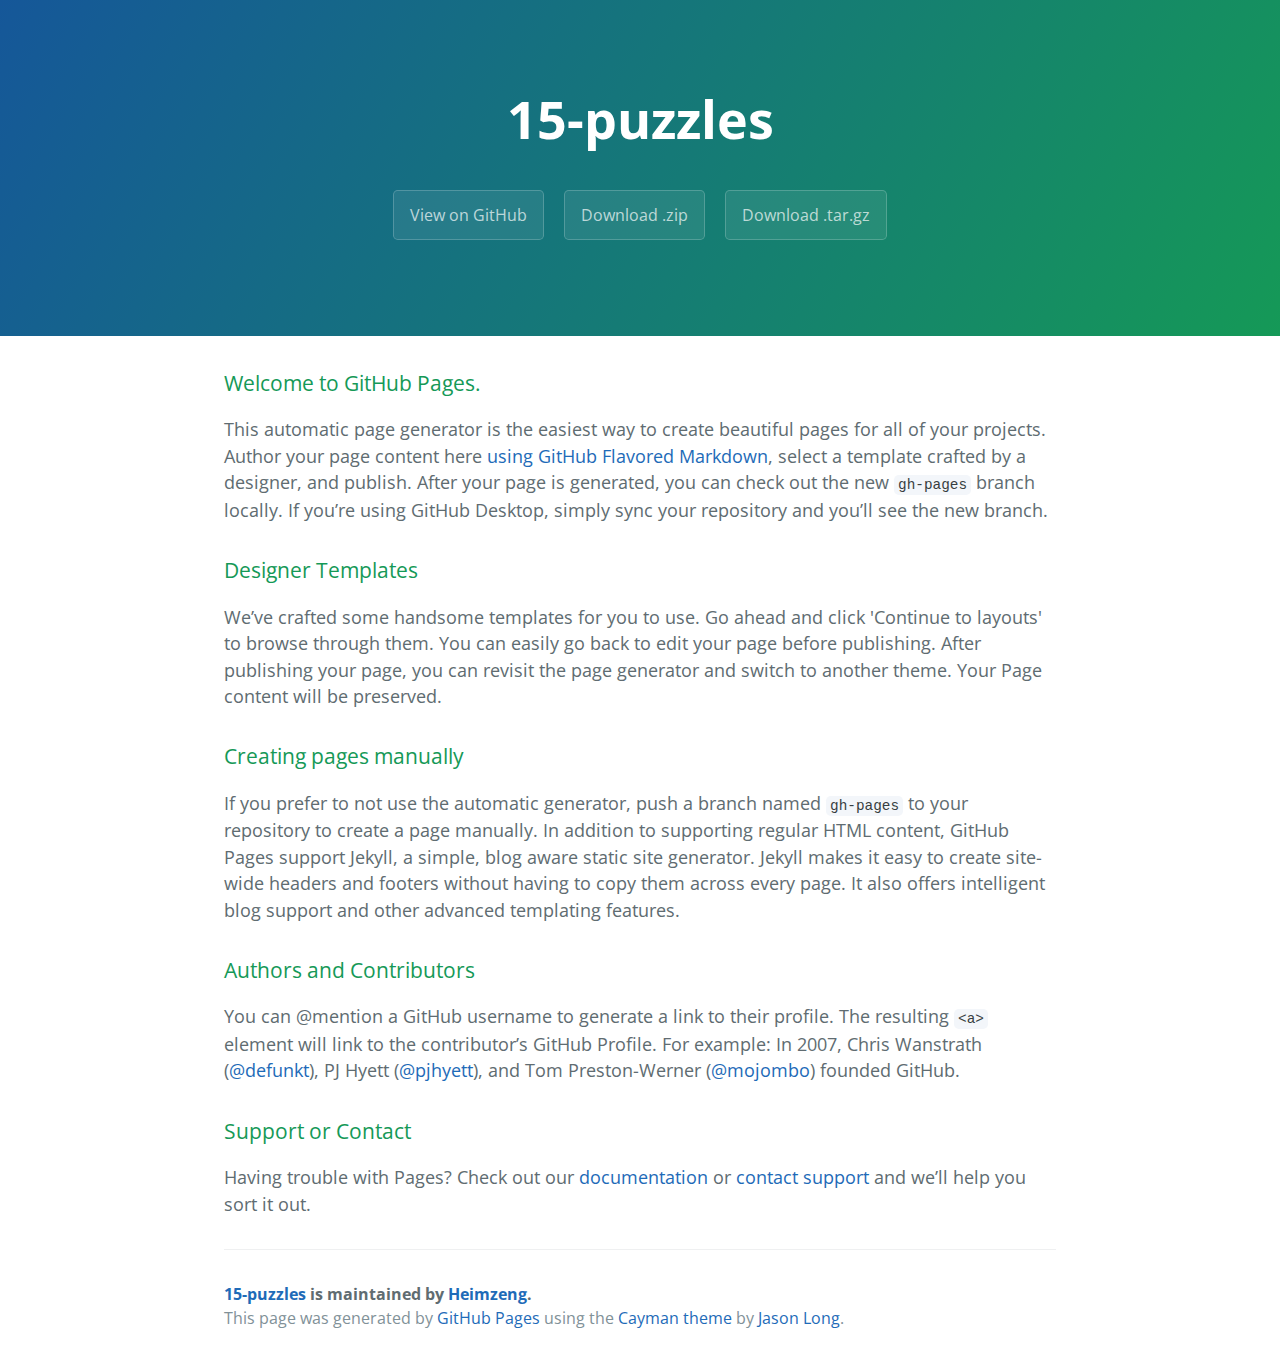
==== index.html @ 66004b5a "Create gh-pages branch via GitHub" ====
<!DOCTYPE html>
<html lang="en-us">
  <head>
    <meta charset="UTF-8">
    <title>15-puzzles by Heimzeng</title>
    <meta name="viewport" content="width=device-width, initial-scale=1">
    <link rel="stylesheet" type="text/css" href="stylesheets/normalize.css" media="screen">
    <link href='https://fonts.googleapis.com/css?family=Open+Sans:400,700' rel='stylesheet' type='text/css'>
    <link rel="stylesheet" type="text/css" href="stylesheets/stylesheet.css" media="screen">
    <link rel="stylesheet" type="text/css" href="stylesheets/github-light.css" media="screen">
  </head>
  <body>
    <section class="page-header">
      <h1 class="project-name">15-puzzles</h1>
      <h2 class="project-tagline"></h2>
      <a href="https://github.com/Heimzeng/15-puzzles" class="btn">View on GitHub</a>
      <a href="https://github.com/Heimzeng/15-puzzles/zipball/master" class="btn">Download .zip</a>
      <a href="https://github.com/Heimzeng/15-puzzles/tarball/master" class="btn">Download .tar.gz</a>
    </section>

    <section class="main-content">
      <h3>
<a id="welcome-to-github-pages" class="anchor" href="#welcome-to-github-pages" aria-hidden="true"><span aria-hidden="true" class="octicon octicon-link"></span></a>Welcome to GitHub Pages.</h3>

<p>This automatic page generator is the easiest way to create beautiful pages for all of your projects. Author your page content here <a href="https://guides.github.com/features/mastering-markdown/">using GitHub Flavored Markdown</a>, select a template crafted by a designer, and publish. After your page is generated, you can check out the new <code>gh-pages</code> branch locally. If you’re using GitHub Desktop, simply sync your repository and you’ll see the new branch.</p>

<h3>
<a id="designer-templates" class="anchor" href="#designer-templates" aria-hidden="true"><span aria-hidden="true" class="octicon octicon-link"></span></a>Designer Templates</h3>

<p>We’ve crafted some handsome templates for you to use. Go ahead and click 'Continue to layouts' to browse through them. You can easily go back to edit your page before publishing. After publishing your page, you can revisit the page generator and switch to another theme. Your Page content will be preserved.</p>

<h3>
<a id="creating-pages-manually" class="anchor" href="#creating-pages-manually" aria-hidden="true"><span aria-hidden="true" class="octicon octicon-link"></span></a>Creating pages manually</h3>

<p>If you prefer to not use the automatic generator, push a branch named <code>gh-pages</code> to your repository to create a page manually. In addition to supporting regular HTML content, GitHub Pages support Jekyll, a simple, blog aware static site generator. Jekyll makes it easy to create site-wide headers and footers without having to copy them across every page. It also offers intelligent blog support and other advanced templating features.</p>

<h3>
<a id="authors-and-contributors" class="anchor" href="#authors-and-contributors" aria-hidden="true"><span aria-hidden="true" class="octicon octicon-link"></span></a>Authors and Contributors</h3>

<p>You can @mention a GitHub username to generate a link to their profile. The resulting <code>&lt;a&gt;</code> element will link to the contributor’s GitHub Profile. For example: In 2007, Chris Wanstrath (<a href="https://github.com/defunkt" class="user-mention">@defunkt</a>), PJ Hyett (<a href="https://github.com/pjhyett" class="user-mention">@pjhyett</a>), and Tom Preston-Werner (<a href="https://github.com/mojombo" class="user-mention">@mojombo</a>) founded GitHub.</p>

<h3>
<a id="support-or-contact" class="anchor" href="#support-or-contact" aria-hidden="true"><span aria-hidden="true" class="octicon octicon-link"></span></a>Support or Contact</h3>

<p>Having trouble with Pages? Check out our <a href="https://help.github.com/pages">documentation</a> or <a href="https://github.com/contact">contact support</a> and we’ll help you sort it out.</p>

      <footer class="site-footer">
        <span class="site-footer-owner"><a href="https://github.com/Heimzeng/15-puzzles">15-puzzles</a> is maintained by <a href="https://github.com/Heimzeng">Heimzeng</a>.</span>

        <span class="site-footer-credits">This page was generated by <a href="https://pages.github.com">GitHub Pages</a> using the <a href="https://github.com/jasonlong/cayman-theme">Cayman theme</a> by <a href="https://twitter.com/jasonlong">Jason Long</a>.</span>
      </footer>

    </section>

  
  </body>
</html>
---- stylesheets/stylesheet.css ----
* {
  box-sizing: border-box; }

body {
  padding: 0;
  margin: 0;
  font-family: "Open Sans", "Helvetica Neue", Helvetica, Arial, sans-serif;
  font-size: 16px;
  line-height: 1.5;
  color: #606c71; }

a {
  color: #1e6bb8;
  text-decoration: none; }
  a:hover {
    text-decoration: underline; }

.btn {
  display: inline-block;
  margin-bottom: 1rem;
  color: rgba(255, 255, 255, 0.7);
  background-color: rgba(255, 255, 255, 0.08);
  border-color: rgba(255, 255, 255, 0.2);
  border-style: solid;
  border-width: 1px;
  border-radius: 0.3rem;
  transition: color 0.2s, background-color 0.2s, border-color 0.2s; }
  .btn + .btn {
    margin-left: 1rem; }

.btn:hover {
  color: rgba(255, 255, 255, 0.8);
  text-decoration: none;
  background-color: rgba(255, 255, 255, 0.2);
  border-color: rgba(255, 255, 255, 0.3); }

@media screen and (min-width: 64em) {
  .btn {
    padding: 0.75rem 1rem; } }

@media screen and (min-width: 42em) and (max-width: 64em) {
  .btn {
    padding: 0.6rem 0.9rem;
    font-size: 0.9rem; } }

@media screen and (max-width: 42em) {
  .btn {
    display: block;
    width: 100%;
    padding: 0.75rem;
    font-size: 0.9rem; }
    .btn + .btn {
      margin-top: 1rem;
      margin-left: 0; } }

.page-header {
  color: #fff;
  text-align: center;
  background-color: #159957;
  background-image: linear-gradient(120deg, #155799, #159957); }

@media screen and (min-width: 64em) {
  .page-header {
    padding: 5rem 6rem; } }

@media screen and (min-width: 42em) and (max-width: 64em) {
  .page-header {
    padding: 3rem 4rem; } }

@media screen and (max-width: 42em) {
  .page-header {
    padding: 2rem 1rem; } }

.project-name {
  margin-top: 0;
  margin-bottom: 0.1rem; }

@media screen and (min-width: 64em) {
  .project-name {
    font-size: 3.25rem; } }

@media screen and (min-width: 42em) and (max-width: 64em) {
  .project-name {
    font-size: 2.25rem; } }

@media screen and (max-width: 42em) {
  .project-name {
    font-size: 1.75rem; } }

.project-tagline {
  margin-bottom: 2rem;
  font-weight: normal;
  opacity: 0.7; }

@media screen and (min-width: 64em) {
  .project-tagline {
    font-size: 1.25rem; } }

@media screen and (min-width: 42em) and (max-width: 64em) {
  .project-tagline {
    font-size: 1.15rem; } }

@media screen and (max-width: 42em) {
  .project-tagline {
    font-size: 1rem; } }

.main-content :first-child {
  margin-top: 0; }
.main-content img {
  max-width: 100%; }
.main-content h1, .main-content h2, .main-content h3, .main-content h4, .main-content h5, .main-content h6 {
  margin-top: 2rem;
  margin-bottom: 1rem;
  font-weight: normal;
  color: #159957; }
.main-content p {
  margin-bottom: 1em; }
.main-content code {
  padding: 2px 4px;
  font-family: Consolas, "Liberation Mono", Menlo, Courier, monospace;
  font-size: 0.9rem;
  color: #383e41;
  background-color: #f3f6fa;
  border-radius: 0.3rem; }
.main-content pre {
  padding: 0.8rem;
  margin-top: 0;
  margin-bottom: 1rem;
  font: 1rem Consolas, "Liberation Mono", Menlo, Courier, monospace;
  color: #567482;
  word-wrap: normal;
  background-color: #f3f6fa;
  border: solid 1px #dce6f0;
  border-radius: 0.3rem; }
  .main-content pre > code {
    padding: 0;
    margin: 0;
    font-size: 0.9rem;
    color: #567482;
    word-break: normal;
    white-space: pre;
    background: transparent;
    border: 0; }
.main-content .highlight {
  margin-bottom: 1rem; }
  .main-content .highlight pre {
    margin-bottom: 0;
    word-break: normal; }
.main-content .highlight pre, .main-content pre {
  padding: 0.8rem;
  overflow: auto;
  font-size: 0.9rem;
  line-height: 1.45;
  border-radius: 0.3rem; }
.main-content pre code, .main-content pre tt {
  display: inline;
  max-width: initial;
  padding: 0;
  margin: 0;
  overflow: initial;
  line-height: inherit;
  word-wrap: normal;
  background-color: transparent;
  border: 0; }
  .main-content pre code:before, .main-content pre code:after, .main-content pre tt:before, .main-content pre tt:after {
    content: normal; }
.main-content ul, .main-content ol {
  margin-top: 0; }
.main-content blockquote {
  padding: 0 1rem;
  margin-left: 0;
  color: #819198;
  border-left: 0.3rem solid #dce6f0; }
  .main-content blockquote > :first-child {
    margin-top: 0; }
  .main-content blockquote > :last-child {
    margin-bottom: 0; }
.main-content table {
  display: block;
  width: 100%;
  overflow: auto;
  word-break: normal;
  word-break: keep-all; }
  .main-content table th {
    font-weight: bold; }
  .main-content table th, .main-content table td {
    padding: 0.5rem 1rem;
    border: 1px solid #e9ebec; }
.main-content dl {
  padding: 0; }
  .main-content dl dt {
    padding: 0;
    margin-top: 1rem;
    font-size: 1rem;
    font-weight: bold; }
  .main-content dl dd {
    padding: 0;
    margin-bottom: 1rem; }
.main-content hr {
  height: 2px;
  padding: 0;
  margin: 1rem 0;
  background-color: #eff0f1;
  border: 0; }

@media screen and (min-width: 64em) {
  .main-content {
    max-width: 64rem;
    padding: 2rem 6rem;
    margin: 0 auto;
    font-size: 1.1rem; } }

@media screen and (min-width: 42em) and (max-width: 64em) {
  .main-content {
    padding: 2rem 4rem;
    font-size: 1.1rem; } }

@media screen and (max-width: 42em) {
  .main-content {
    padding: 2rem 1rem;
    font-size: 1rem; } }

.site-footer {
  padding-top: 2rem;
  margin-top: 2rem;
  border-top: solid 1px #eff0f1; }

.site-footer-owner {
  display: block;
  font-weight: bold; }

.site-footer-credits {
  color: #819198; }

@media screen and (min-width: 64em) {
  .site-footer {
    font-size: 1rem; } }

@media screen and (min-width: 42em) and (max-width: 64em) {
  .site-footer {
    font-size: 1rem; } }

@media screen and (max-width: 42em) {
  .site-footer {
    font-size: 0.9rem; } }
---- stylesheets/github-light.css ----
/*
The MIT License (MIT)

Copyright (c) 2016 GitHub, Inc.

Permission is hereby granted, free of charge, to any person obtaining a copy
of this software and associated documentation files (the "Software"), to deal
in the Software without restriction, including without limitation the rights
to use, copy, modify, merge, publish, distribute, sublicense, and/or sell
copies of the Software, and to permit persons to whom the Software is
furnished to do so, subject to the following conditions:

The above copyright notice and this permission notice shall be included in all
copies or substantial portions of the Software.

THE SOFTWARE IS PROVIDED "AS IS", WITHOUT WARRANTY OF ANY KIND, EXPRESS OR
IMPLIED, INCLUDING BUT NOT LIMITED TO THE WARRANTIES OF MERCHANTABILITY,
FITNESS FOR A PARTICULAR PURPOSE AND NONINFRINGEMENT. IN NO EVENT SHALL THE
AUTHORS OR COPYRIGHT HOLDERS BE LIABLE FOR ANY CLAIM, DAMAGES OR OTHER
LIABILITY, WHETHER IN AN ACTION OF CONTRACT, TORT OR OTHERWISE, ARISING FROM,
OUT OF OR IN CONNECTION WITH THE SOFTWARE OR THE USE OR OTHER DEALINGS IN THE
SOFTWARE.

*/

.pl-c /* comment */ {
  color: #969896;
}

.pl-c1 /* constant, variable.other.constant, support, meta.property-name, support.constant, support.variable, meta.module-reference, markup.raw, meta.diff.header */,
.pl-s .pl-v /* string variable */ {
  color: #0086b3;
}

.pl-e /* entity */,
.pl-en /* entity.name */ {
  color: #795da3;
}

.pl-smi /* variable.parameter.function, storage.modifier.package, storage.modifier.import, storage.type.java, variable.other */,
.pl-s .pl-s1 /* string source */ {
  color: #333;
}

.pl-ent /* entity.name.tag */ {
  color: #63a35c;
}

.pl-k /* keyword, storage, storage.type */ {
  color: #a71d5d;
}

.pl-s /* string */,
.pl-pds /* punctuation.definition.string, string.regexp.character-class */,
.pl-s .pl-pse .pl-s1 /* string punctuation.section.embedded source */,
.pl-sr /* string.regexp */,
.pl-sr .pl-cce /* string.regexp constant.character.escape */,
.pl-sr .pl-sre /* string.regexp source.ruby.embedded */,
.pl-sr .pl-sra /* string.regexp string.regexp.arbitrary-repitition */ {
  color: #183691;
}

.pl-v /* variable */ {
  color: #ed6a43;
}

.pl-id /* invalid.deprecated */ {
  color: #b52a1d;
}

.pl-ii /* invalid.illegal */ {
  color: #f8f8f8;
  background-color: #b52a1d;
}

.pl-sr .pl-cce /* string.regexp constant.character.escape */ {
  font-weight: bold;
  color: #63a35c;
}

.pl-ml /* markup.list */ {
  color: #693a17;
}

.pl-mh /* markup.heading */,
.pl-mh .pl-en /* markup.heading entity.name */,
.pl-ms /* meta.separator */ {
  font-weight: bold;
  color: #1d3e81;
}

.pl-mq /* markup.quote */ {
  color: #008080;
}

.pl-mi /* markup.italic */ {
  font-style: italic;
  color: #333;
}

.pl-mb /* markup.bold */ {
  font-weight: bold;
  color: #333;
}

.pl-md /* markup.deleted, meta.diff.header.from-file */ {
  color: #bd2c00;
  background-color: #ffecec;
}

.pl-mi1 /* markup.inserted, meta.diff.header.to-file */ {
  color: #55a532;
  background-color: #eaffea;
}

.pl-mdr /* meta.diff.range */ {
  font-weight: bold;
  color: #795da3;
}

.pl-mo /* meta.output */ {
  color: #1d3e81;
}
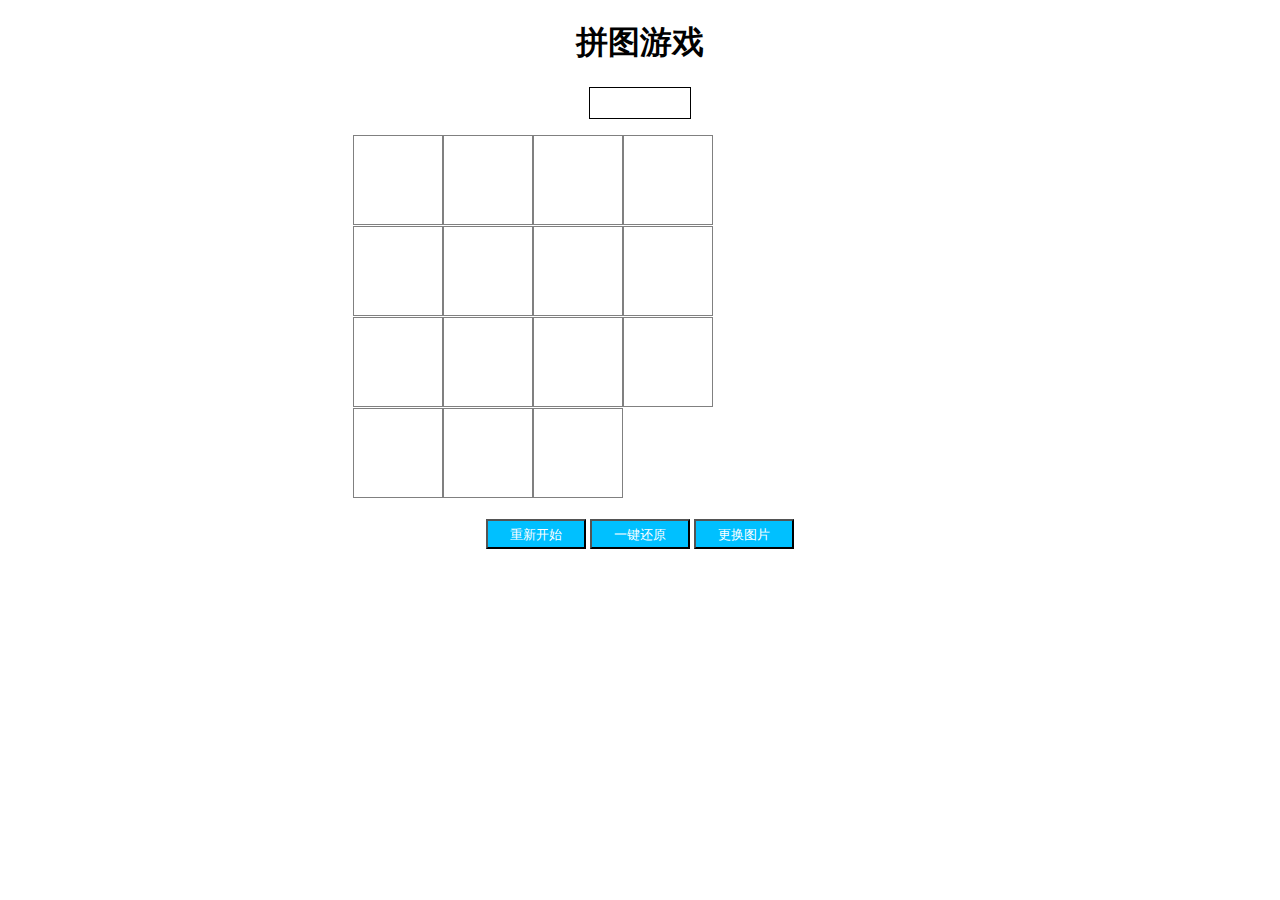
==== commit 69d57c3e: "Add files via upload" ====
--- a/index.html
+++ b/index.html
@@ -1,57 +1,292 @@
-<!DOCTYPE html>
-<html lang="en-us">
-  <head>
-    <meta charset="UTF-8">
-    <title>15-puzzles by Heimzeng</title>
-    <meta name="viewport" content="width=device-width, initial-scale=1">
-    <link rel="stylesheet" type="text/css" href="stylesheets/normalize.css" media="screen">
-    <link href='https://fonts.googleapis.com/css?family=Open+Sans:400,700' rel='stylesheet' type='text/css'>
-    <link rel="stylesheet" type="text/css" href="stylesheets/stylesheet.css" media="screen">
-    <link rel="stylesheet" type="text/css" href="stylesheets/github-light.css" media="screen">
-  </head>
-  <body>
-    <section class="page-header">
-      <h1 class="project-name">15-puzzles</h1>
-      <h2 class="project-tagline"></h2>
-      <a href="https://github.com/Heimzeng/15-puzzles" class="btn">View on GitHub</a>
-      <a href="https://github.com/Heimzeng/15-puzzles/zipball/master" class="btn">Download .zip</a>
-      <a href="https://github.com/Heimzeng/15-puzzles/tarball/master" class="btn">Download .tar.gz</a>
-    </section>
-
-    <section class="main-content">
-      <h3>
-<a id="welcome-to-github-pages" class="anchor" href="#welcome-to-github-pages" aria-hidden="true"><span aria-hidden="true" class="octicon octicon-link"></span></a>Welcome to GitHub Pages.</h3>
-
-<p>This automatic page generator is the easiest way to create beautiful pages for all of your projects. Author your page content here <a href="https://guides.github.com/features/mastering-markdown/">using GitHub Flavored Markdown</a>, select a template crafted by a designer, and publish. After your page is generated, you can check out the new <code>gh-pages</code> branch locally. If you’re using GitHub Desktop, simply sync your repository and you’ll see the new branch.</p>
-
-<h3>
-<a id="designer-templates" class="anchor" href="#designer-templates" aria-hidden="true"><span aria-hidden="true" class="octicon octicon-link"></span></a>Designer Templates</h3>
-
-<p>We’ve crafted some handsome templates for you to use. Go ahead and click 'Continue to layouts' to browse through them. You can easily go back to edit your page before publishing. After publishing your page, you can revisit the page generator and switch to another theme. Your Page content will be preserved.</p>
-
-<h3>
-<a id="creating-pages-manually" class="anchor" href="#creating-pages-manually" aria-hidden="true"><span aria-hidden="true" class="octicon octicon-link"></span></a>Creating pages manually</h3>
-
-<p>If you prefer to not use the automatic generator, push a branch named <code>gh-pages</code> to your repository to create a page manually. In addition to supporting regular HTML content, GitHub Pages support Jekyll, a simple, blog aware static site generator. Jekyll makes it easy to create site-wide headers and footers without having to copy them across every page. It also offers intelligent blog support and other advanced templating features.</p>
-
-<h3>
-<a id="authors-and-contributors" class="anchor" href="#authors-and-contributors" aria-hidden="true"><span aria-hidden="true" class="octicon octicon-link"></span></a>Authors and Contributors</h3>
-
-<p>You can @mention a GitHub username to generate a link to their profile. The resulting <code>&lt;a&gt;</code> element will link to the contributor’s GitHub Profile. For example: In 2007, Chris Wanstrath (<a href="https://github.com/defunkt" class="user-mention">@defunkt</a>), PJ Hyett (<a href="https://github.com/pjhyett" class="user-mention">@pjhyett</a>), and Tom Preston-Werner (<a href="https://github.com/mojombo" class="user-mention">@mojombo</a>) founded GitHub.</p>
-
-<h3>
-<a id="support-or-contact" class="anchor" href="#support-or-contact" aria-hidden="true"><span aria-hidden="true" class="octicon octicon-link"></span></a>Support or Contact</h3>
-
-<p>Having trouble with Pages? Check out our <a href="https://help.github.com/pages">documentation</a> or <a href="https://github.com/contact">contact support</a> and we’ll help you sort it out.</p>
-
-      <footer class="site-footer">
-        <span class="site-footer-owner"><a href="https://github.com/Heimzeng/15-puzzles">15-puzzles</a> is maintained by <a href="https://github.com/Heimzeng">Heimzeng</a>.</span>
-
-        <span class="site-footer-credits">This page was generated by <a href="https://pages.github.com">GitHub Pages</a> using the <a href="https://github.com/jasonlong/cayman-theme">Cayman theme</a> by <a href="https://twitter.com/jasonlong">Jason Long</a>.</span>
-      </footer>
-
-    </section>
-
-  
-  </body>
-</html>
+<!DOCTYPE html>
+<html >
+<head>
+	<title>Puzzle</title>
+	<link rel="stylesheet" type="text/css" href="puzzle.css">
+	<script src="puzzle.js" type="text/javascript"></script>
+	<meta charset="utf-8">
+	<meta name="viewport" content="width=device-width, initial-scale=1" />
+</head>
+<style type="text/css">
+	body{
+	text-align: center;
+}
+
+#start,#fix,#change{
+	background-color: rgb(0,192,255);
+	height: 30px;
+	width: 100px;
+	color: white;
+	padding: 5px;
+	display: inline-block;
+}
+
+
+#game{
+	width: 400px;
+	height: 400px;
+	margin: auto;
+	display: inline-block;
+}
+
+.pice,.blank{
+	width: 88px;
+	height: 88px;
+	display: inline-block;
+	/*border: solid 1px gray;*/
+	margin-bottom: -3px;
+	transition: transform 0.8s;
+}
+
+#steps{
+	width: 100px;
+	height: 30px;
+	border: solid black 1px;
+	margin: auto;
+}
+
+#pic{
+	width: 250px;
+	height: 250px;
+	background: url(http://a2.qpic.cn/psb?/V12100qo2vQ4DB/DcCz58W01oBDX93YpZaBA.cV7S7tdLNKehO2jPqXZFM!/b/dAwBAAAAAAAA&bo=YAFgAQAAAAADACU!&rf=viewer_4&t=5);
+	background-size: 250px 250px;
+	display: inline-block;
+}
+</style>
+<script type="text/javascript">
+	blank = 15;
+steps = 0;
+iswin = 0;
+ischeat = 0;
+bg = 0;
+window.onload = function(){
+	getPuzzle();
+	document.getElementById("start").onclick = function(){
+		start();
+		move();
+	}
+	document.getElementById("fix").onclick = function(){
+		start();
+		autofix();
+	}
+	document.getElementById("change").onclick = function(){
+		start();
+		autofix();
+		change();
+		start();
+		autofix();
+	}
+}
+
+function getPuzzle(){
+	ul = document.getElementById("game");
+	var node = document.createElement("ul");
+	node.type = "ul";
+	node.id = "ul";
+	ul.appendChild(node);
+	var num = 0;
+    for (var i = 0; i < 4; i++) {
+    	for(var j = 0; j < 4; j++){
+            var li = document.getElementById("ul");
+            var node = document.createElement("li");
+            var xpos = (33.33 * (num % 4)) + '%';
+			var ypos = (33.33 * Math.floor(num / 4)) + '%';
+            node.type = "li";
+            node.id = "" + num;
+            node.name = "pice";
+            node.value = num;
+            num++;
+            node.className = "pice";
+            
+            node.style.border = "solid 1px gray";
+            if(num<16){
+            	node.style.background ="url(http://a2.qpic.cn/psb?/V12100qo2vQ4DB/DcCz58W01oBDX93YpZaBA.cV7S7tdLNKehO2jPqXZFM!/b/dAwBAAAAAAAA&bo=YAFgAQAAAAADACU!&rf=viewer_4&t=5)";
+            	node.style.backgroundSize = "360px 360px";
+            }
+            else{
+            	node.name = "blank";
+            	node.className = "blank";
+            	node.style.border = "solid 1px white";
+            }
+            node.style.backgroundPosition = xpos + '' + ypos;
+            li.appendChild(node);
+        }
+    }
+
+}
+
+function start(){
+	iswin = 0;
+	steps = 0;
+	ischeat = 0;
+	document.getElementById("15").style.transform = "translate(" + -600 + "px," + 0 + "px)"; 
+	document.getElementById("steps").textContent = steps;
+	count = 99;
+	while(count--){
+		while(true){
+			var randomNum1 = Math.floor(Math.random() * 16);
+			ran1 = randomNum1;
+			a = "" + ran1; 
+			idnum = parseInt(a);
+			if((idnum % 4 == 0 && (blank == idnum + 1 || blank == idnum + 4 || blank == idnum - 4))||(idnum % 4 == 3 && (blank == idnum -1||blank == idnum+4||blank == idnum - 4))||(idnum%4==1||idnum%4==2)&&(blank == idnum -1||blank == idnum+4||blank == idnum - 4||blank==idnum+1)){
+				break;
+			}
+		}
+		
+		idstr = "" + idnum;
+		x_right = document.getElementById(a).value % 4 ;
+		x_to = blank % 4;
+		y_right = parseInt(document.getElementById(a).value / 4);
+		y_to = parseInt(blank / 4);
+		if((idnum % 4 == 0 && (blank == idnum + 1 || blank == idnum + 4 || blank == idnum - 4))||(idnum % 4 == 3 && (blank == idnum -1||blank == idnum+4||blank == idnum - 4))||(idnum%4==1||idnum%4==2)&&(blank == idnum -1||blank == idnum+4||blank == idnum - 4||blank==idnum+1)){
+			document.getElementById(idstr).style.transform = "translate(" + (x_to - x_right)*90 + "px," + (y_to - y_right)*90 + "px)"; 
+			document.getElementById(a).id = "" + blank;
+			blank = idnum;
+		}
+		
+	}
+	if(blank!=15){
+		start();
+	}
+	
+}
+
+function move(){
+	var x_right;
+	var y_right;
+	var x_now ;
+	var y_now;
+	if(iswin==0){
+		for(var i=0;i<16;i++){
+			document.getElementsByClassName("pice")[i].onclick = function(){
+				idnum = parseInt(this.id);
+				idstr = "" + idnum;
+				x_right = this.value % 4 ;
+				x_to = blank % 4;
+				y_right = parseInt(this.value / 4);
+				y_to = parseInt(blank / 4);
+				if((idnum % 4 == 0 && (blank == idnum + 1 || blank == idnum + 4 || blank == idnum - 4))||(idnum % 4 == 3 && (blank == idnum -1||blank == idnum+4||blank == idnum - 4))||(idnum%4==1||idnum%4==2)&&(blank == idnum -1||blank == idnum+4||blank == idnum - 4||blank==idnum+1)){
+					document.getElementById(idstr).style.transform = "translate(" + (x_to - x_right)*90 + "px," + (y_to - y_right)*90 + "px)"; 
+					this.id = "" + blank;
+					steps++;
+					document.getElementById("steps").textContent = steps;
+					blank = idnum;
+				}
+				check();
+			}
+			
+		}
+	}
+}
+
+
+function change(a){
+	if(a=="0"){var b = 0;return b;}
+	if(a=="1"){var b = 1;return b;}
+	if(a=="2"){var b = 2;return b;}
+	if(a=="3"){var b = 3;return b;}
+	if(a=="4"){var b = 4;return b;}
+	if(a=="5"){var b = 5;return b;}
+	if(a=="6"){var b = 6;return b;}
+	if(a=="7"){var b = 7;return b;}
+	if(a=="8"){var b = 8;return b;}
+	if(a=="9"){var b = 9;return b;}
+	if(a=="10"){var b = 10;return b;}
+	if(a=="11"){var b = 11;return b;}
+	if(a=="12"){var b = 12;return b;}
+	if(a=="13"){var b = 13;return b;}
+	if(a=="14"){var b = 14;return b;}
+	if(a=="15"){var b = 15;return b;}
+}
+
+function check(){
+	flag = 1;
+	for(j=0;j<16;j++){
+		var k;
+		(function(a){
+			if(document.getElementById(a).value!=a){
+				flag = 0;
+			}
+		})(j);
+		if(flag == 0){
+			break;
+		}
+	}
+	if(flag == 1){
+		if(ischeat==1){
+			setTimeout(function() {alert("Don't cheat!")}, 1000);
+			
+		}
+		else{
+			setTimeout(function() {alert("You win!" + "You have walked " + steps + " steps")}, 1000);
+			iswin = 1;
+			return 1;
+		}
+		
+	}
+	else{
+		return 0;
+	}
+}
+
+function autofix(){
+	
+	for(j=0;j<16;j++){
+		(function(a){
+				document.getElementById(a).style.transform = "translate(" + 0 + "px," + 0 + "px)"; 
+		})(j);
+	}
+	
+	for(j=0;j<16;j++){
+		(function(a){
+				document.getElementById(a).id = "c" + document.getElementById(a).value;
+		})(j);
+	}
+
+	for(j=0;j<16;j++){
+		(function(a){
+			b = "c" + a;
+				document.getElementById(b).id = "" + a;
+		})(j);
+	}
+	document.getElementById("15").style.transform = "translate(" + -600 + "px," + 0 + "px)"; 
+
+
+	blank = 15;
+	iswin = 1;
+	ischeat = 1;
+}
+
+function change(){
+	if(bg == 0)
+	{for(j=0;j<15;j++){
+			(function(a){
+					document.getElementById(a).style.backgroundImage ="url(http://a2.qpic.cn/psb?/V12100qo2vQ4DB/yI.VIZPkPNmSJ6n58BvILWB9cmX41pAA5BUXgW7j4cA!/b/dMcAAAAAAAAA&bo=ywDLAAAAAAAFACM!&rf=viewer_4&t=5)";
+			})(j);
+		}
+		document.getElementById("pic").style.backgroundImage = "url(http://a2.qpic.cn/psb?/V12100qo2vQ4DB/yI.VIZPkPNmSJ6n58BvILWB9cmX41pAA5BUXgW7j4cA!/b/dMcAAAAAAAAA&bo=ywDLAAAAAAAFACM!&rf=viewer_4&t=5)";
+		bg = 1;
+	}
+	else{
+		for(j=0;j<15;j++){
+			(function(a){
+					document.getElementById(a).style.backgroundImage ="url(http://a2.qpic.cn/psb?/V12100qo2vQ4DB/DcCz58W01oBDX93YpZaBA.cV7S7tdLNKehO2jPqXZFM!/b/dAwBAAAAAAAA&bo=YAFgAQAAAAADACU!&rf=viewer_4&t=5)";
+			})(j);
+		}
+		document.getElementById("pic").style.backgroundImage = "url(http://a2.qpic.cn/psb?/V12100qo2vQ4DB/DcCz58W01oBDX93YpZaBA.cV7S7tdLNKehO2jPqXZFM!/b/dAwBAAAAAAAA&bo=YAFgAQAAAAADACU!&rf=viewer_4&t=5)";
+		bg = 0;
+	}
+}
+</script>
+<body>
+	<h1>拼图游戏</h1>
+	<h2 id="steps"></h2>
+	<div id="game"></div>
+	<div id="pic" src="http://a2.qpic.cn/psb?/V12100qo2vQ4DB/DcCz58W01oBDX93YpZaBA.cV7S7tdLNKehO2jPqXZFM!/b/dAwBAAAAAAAA&bo=YAFgAQAAAAADACU!&rf=viewer_4&t=5"></div>
+	<div>
+		<button id="start">重新开始</button>
+		<button id="fix">一键还原</button>
+		<button id="change">更换图片</button>
+	</div>
+</body>
+</html>--- a/puzzle.css
+++ b/puzzle.css
@@ -0,0 +1,44 @@
+body{
+	text-align: center;
+}
+
+#start,#fix,#change{
+	background-color: rgb(0,192,255);
+	height: 30px;
+	width: 100px;
+	color: white;
+	padding: 5px;
+	display: inline-block;
+}
+
+
+#game{
+	width: 400px;
+	height: 400px;
+	margin: auto;
+	display: inline-block;
+}
+
+.pice,.blank{
+	width: 88px;
+	height: 88px;
+	display: inline-block;
+	/*border: solid 1px gray;*/
+	margin-bottom: -3px;
+	transition: transform 0.8s;
+}
+
+#steps{
+	width: 100px;
+	height: 30px;
+	border: solid black 1px;
+	margin: auto;
+}
+
+#pic{
+	width: 250px;
+	height: 250px;
+	background: url(penda.png);
+	background-size: 250px 250px;
+	display: inline-block;
+}